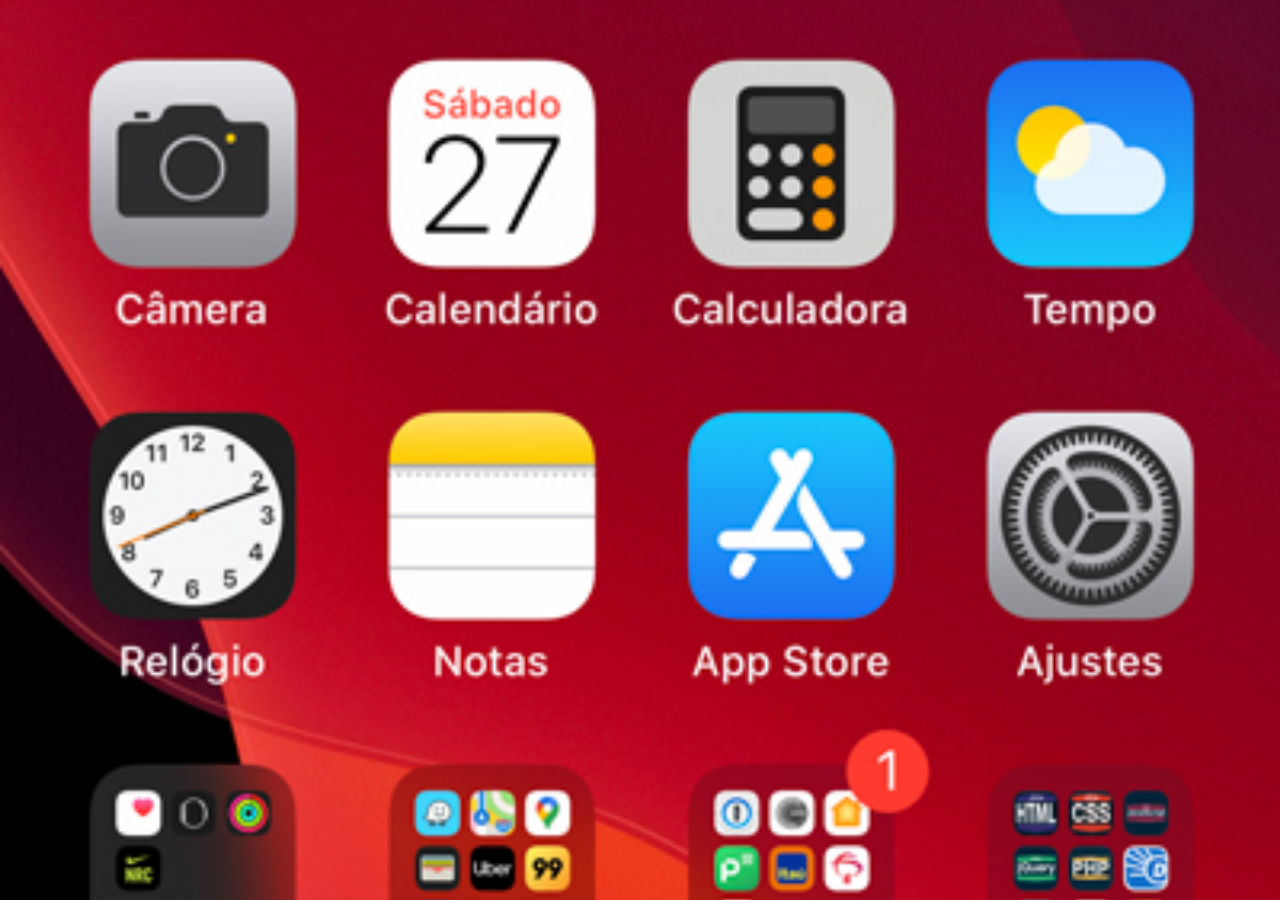
==== home.html @ 67bab164 "projeto em andamento" ====
<!DOCTYPE html>
<html lang="pt">
<head>
    <meta charset="UTF-8">
    <meta name="viewport" content="width=device-width, initial-scale=1.0">
    <title>Home</title>
    <style>
        * {
            margin: 0px;
            padding: 0px;
        }

        body {
            height: vw;
            width: vw;
            background:black url('imagens/tela-home.jpg') no-repeat top center;
            background-size: cover;
        }
    </style>
</head>
<body>
    
</body>
</html>
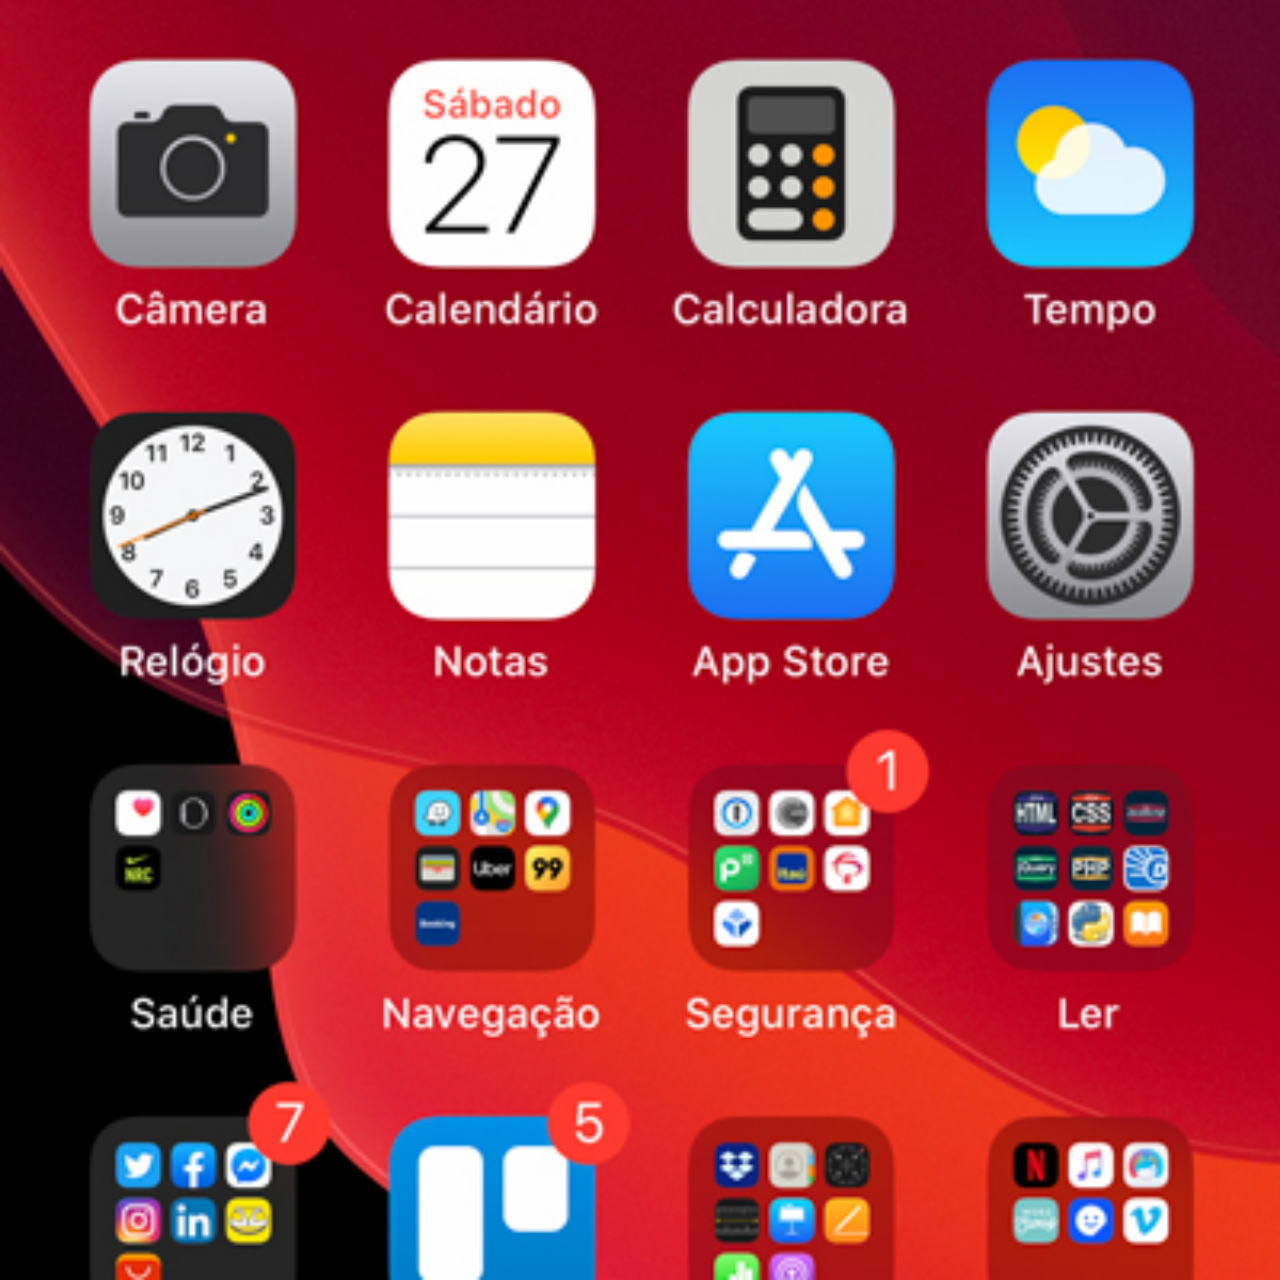
==== commit 74f2896e: "atualizado" ====
--- a/home.html
+++ b/home.html
@@ -11,8 +11,8 @@
         }
 
         body {
-            height: vw;
-            width: vw;
+            height: 100vw;
+            width: 100vw;
             background:black url('imagens/tela-home.jpg') no-repeat top center;
             background-size: cover;
         }
